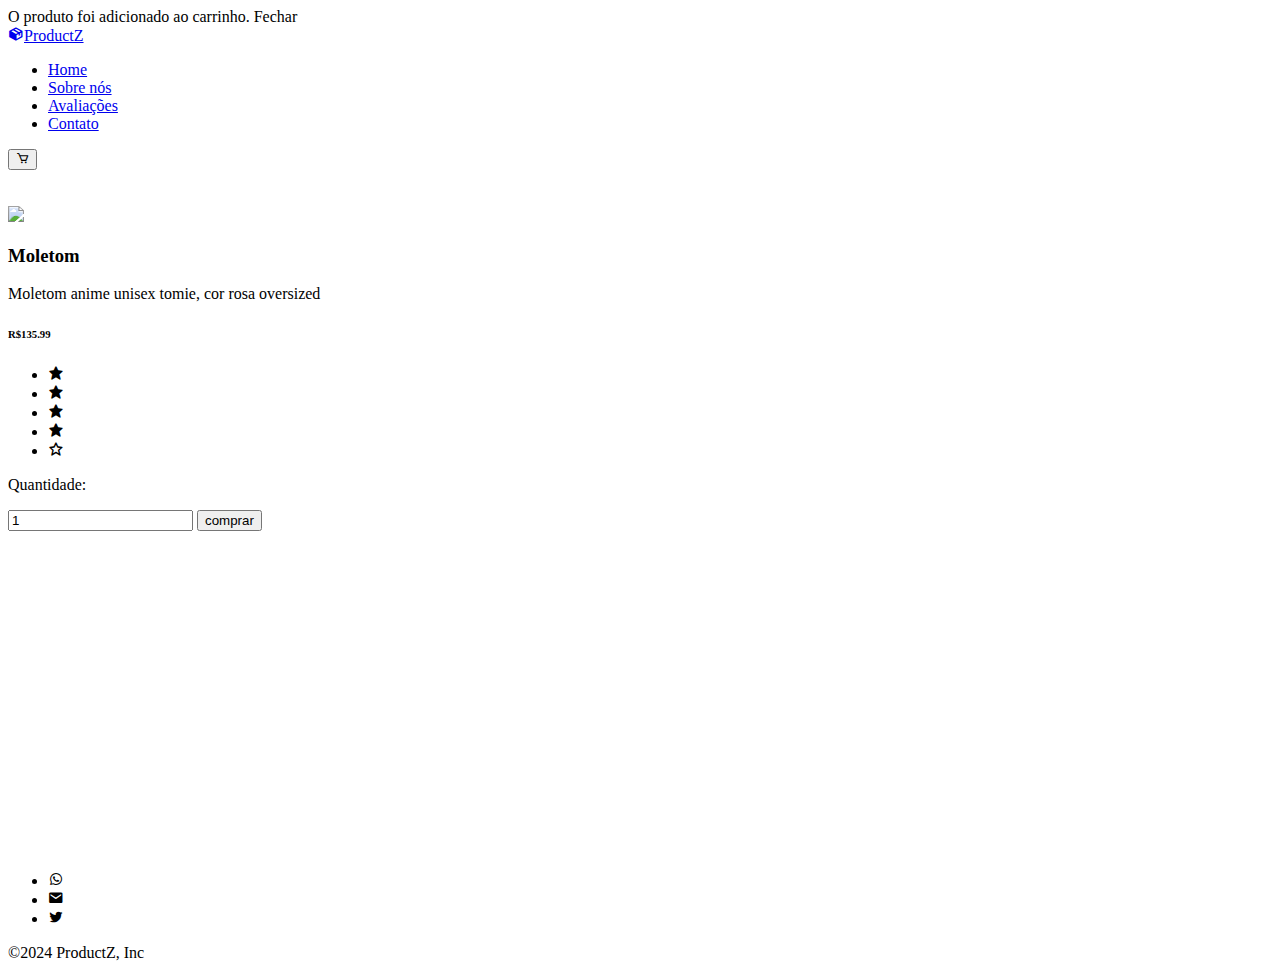
==== produto.html @ e1c55f01 "Create produto.html" ====
<!DOCTYPE html>
<html lang="en">
<head>
  <meta charset="UTF-8">
  <meta name="viewport" content="width=device-width, initial-scale=1.0">
  <link rel="stylesheet" href="style.css">
  <link rel="stylesheet" href="https://unpkg.com/boxicons@latest/css/boxicons.min.css">
  <link rel="apple-touch-icon" sizes="180x180" href="/apple-touch-icon.png">
  <link rel="icon" type="image/png" sizes="32x32" href="/favicon-32x32.png">
  <link rel="icon" type="image/png" sizes="16x16" href="/favicon-16x16.png">
  <link rel="shortcut icon" href="favicon.ico" type="image/x-icon">
  <link rel="manifest" href="/site.webmanifest">
  <title>Produtos</title>
</head>
<body>

<div id="mensagem" class="aba">O produto foi adicionado ao carrinho.<span onclick="fecharAba()"> Fechar</span></div>

<header>
  <a href="/index.html" class="logo"><i class='bx bxs-package'></i>ProductZ</a>
  <ul class="navegação">
    <li><a href="/index.html">Home</a></li>
    <li><a href="#">Sobre nós</a></li>
    <li><a href="#">Avaliações</a></li>
    <li><a href="#">Contato</a></li>
  </ul><!--Navegação-->

  
  <div class="header-icons">
    <span class="contadordeitens"></span>
    <div class="carrinhoaqui">
      
      <button class="butaocarrinho"> <i class='bx bx-cart' id="carrinho"></i> 
        <div class="itensnocarinho" id="itensNoCarrinho" style="display: none;">
          <div class="carrinho-conteudo"> <!-- Novo elemento div para conter os itens do carrinho -->
            <!-- Lista de itens no carrinho -->
            <ul id="listaItensCarrinho"></ul>
          </div>
          <div class="resumo-carrinho" style="display: none;">
            <ul id="listaItensCarrinhoResumo"></ul>
            <p id="subtotal"></p>
            <button id="botaoFinalizarCompra" style="display: none; ">Finalizar Compra</button>
          </div>
        </div>
      </button>
    </div>
  </div>

</header>


  
  
<br><br>
<div class="diaobo">
    <img class="imgs" src="/imgs/tomiePink.png">
    <h3>Moletom</h3>
    <p class="mol">Moletom anime unisex tomie, cor rosa oversized</p>
    <option class="nomeproduto" id="nome" value="Moletom" style="display: none;" >Moletom</option>
    <h6 class="reeco" value="135.99"> R$135.99</h6> 
    <option class="precoproduto" id="preco" value="135.99" style="display: none;">135.99</option>
    <ul>
      <li><i class="bx bxs-star"></i></li>
      <li><i class="bx bxs-star"></i></li>
      <li><i class="bx bxs-star"></i></li>
      <li><i class="bx bxs-star"></i></li>
      <li><i class="bx bx-star"></i></li>
    </ul>
  <p>Quantidade:</p>
  <input type="number" class="quantidade" value="1" min="1">
    <button class="botao">comprar</button>

</div>


  


<!-- Scripts JavaScript -->
   <script src="script.js"></script>
</body>
  <br></br>
  <br></br>
  <br></br>
  <br></br>
  <br></br>
  <br></br>
  <br></br>
  <br></br>
  
  
  <br></br>
  <footer>
       <ul>
        <li><i class='bx bxl-whatsapp' ></i></li>
        <li><i class='bx bxs-envelope' ></i>  </li>
        <li><i class='bx bxl-twitter'></i></li>
      </ul>
      <p>&copy;2024 ProductZ, Inc</p>

  </footer>
</html>
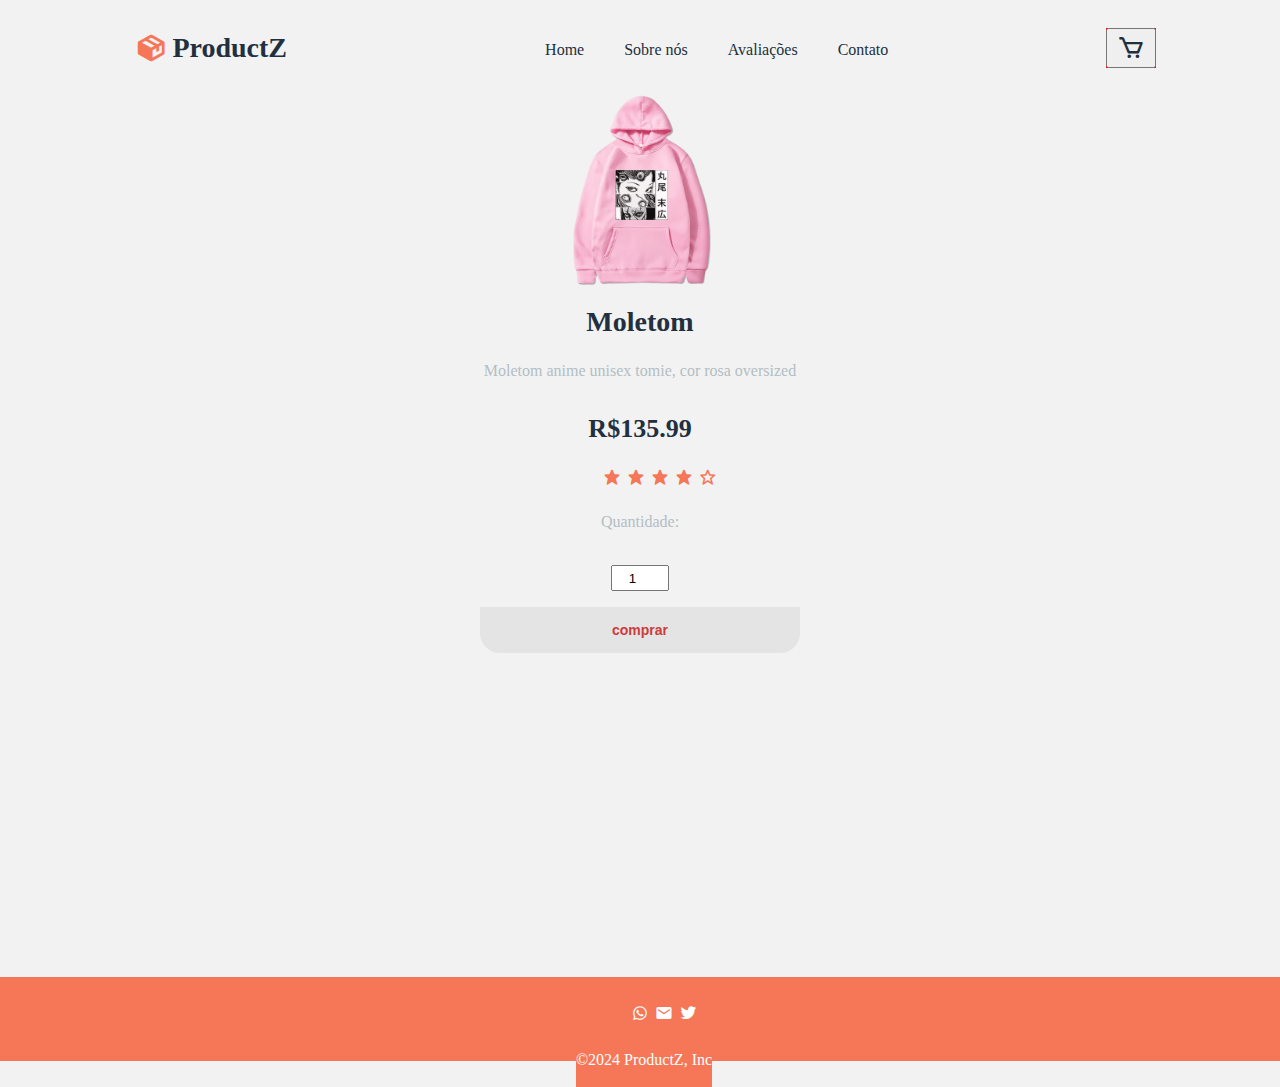
==== commit 45c66733: "Update produto.html" ====
--- a/produto.html
+++ b/produto.html
@@ -53,7 +53,7 @@
   
 <br><br>
 <div class="diaobo">
-    <img class="imgs" src="/imgs/tomiePink.png">
+    <img class="imgs" src="imgs/tomiePink.png">
     <h3>Moletom</h3>
     <p class="mol">Moletom anime unisex tomie, cor rosa oversized</p>
     <option class="nomeproduto" id="nome" value="Moletom" style="display: none;" >Moletom</option>
--- a/style.css
+++ b/style.css
@@ -0,0 +1,391 @@
+body{
+  padding: 0;
+  margin: 0;
+  font-family: Inter;
+  background: #f2f2f2;
+  list-style: none;
+}
+.contadordeitens{
+  color: #f57758;
+  background-color: #f2f2f2;
+}
+span{
+  background-color: #f57758;
+  text-decoration: underline;
+}
+
+.aba{
+    position: fixed;
+    bottom: 20px;
+    right: 20px;
+    background-color: #f57758;
+    color: #000000;
+    padding: 10px;
+    border-radius: 5px;
+    display: none;
+    z-index: 9999;
+    cursor: pointer;
+
+}
+header{
+  
+  position: relative;
+  width: 80%;
+  top: 20px;
+  right: 0;
+  left: 30px;
+  z-index: 1000;
+  display: flex;
+  align-items: center;
+  justify-content: space-between;
+  padding: 0px 8%;
+
+}
+
+.logo{
+  display: flex;
+  align-items: center;
+  color: #222f3e;
+  font-size: 28px;
+  font-weight: bold;
+}
+
+.logo i{
+  color: #f57758;
+  font-size: 32px;
+  margin-right: 5px;
+}
+
+.navegação{
+  display:flex;
+}
+
+.navegação a{
+  color: #222f3e;
+  font-size: 16px;
+  font-weight: 500;
+  margin: 0 20px;
+  transition: a .55s ease;
+}
+
+.navegação a:hover{
+  color:#f57758;
+}
+
+.header-icons{
+  display: flex;
+  align-items: center;
+}
+
+#menu{
+  font-size: 35px;
+  color: var(--text-color);
+  z-index: 10001;
+  cursor: pointer
+}
+
+.header-icons i{
+  color: #222f3e;
+  margin-right: 25px;
+  font-size: 28px;
+  cursor: pointer;
+  transition: all .5s ease;
+}
+
+.header-icons i:hover{
+  transform: translateY(-5px);
+  color: #f57758;
+}
+
+
+h3{
+  color: #222f3e;
+  text-align: center;
+  width: auto;
+  font-size: 28px;
+  margin: 0;
+  padding-top: 15px;
+}
+a{
+  text-decoration: none;
+}
+
+.galeria{
+  display: flex;
+  flex-wrap: wrap;
+  width: 100%;
+  justify-content: center;
+  align-items: center;
+  margin: 50px 0;
+}
+
+.conteudo{
+  width: 20%;
+  margin: 15px;
+  box-sizing: border-box;
+  float: left;
+  text-align: center;
+  border-radius: 20px;
+  cursor: pointer;
+  padding-top: 10px;
+  box-shadow: 0 14px 28px rgba(47, 47, 47, 0.25), 
+  0 10px 10px rgba(47, 47, 47, 0.25);
+  transition: .4s;
+  background: #f2f2f2;
+}
+
+.conteudo:hover{
+  box-shadow: 0 3px 6px rgba(47, 47, 47, 0.16),
+  0 3px 6px rgba(47, 47, 47, 0.23);
+  transform: translate(0px, -8px);
+}
+
+
+
+img{
+  width: 200px;
+  height: 200px;
+  text-align: center;
+  margin: 0 auto;
+  display: block;
+}
+
+.mol{
+  padding-left: 25px;
+  padding-right: 25px;
+}
+
+p{
+  align-items: center;
+  text-align: center;
+  color: #b2bec3;
+  padding: 8px 0px 18px 0px;
+}
+
+h6{
+  font-size: 26px;
+  text-align: center;
+  color: #222f3e;
+  margin: 0;
+}
+
+ul{
+  text-align: center;
+  list-style: none;
+  display: flex;
+  justify-content: center;
+  align-items: center;
+  padding-top: 0;
+}
+
+li{
+  padding-top: 5px;
+}
+
+.bx{
+  font-size: 18px;
+  margin: 3px;
+  transition: .4s;
+  color: #f57758;
+
+}
+
+.bxs-star{
+  color: #f57758;
+}
+
+.bxs-star-half{
+  color: #f57758;
+}
+
+.btn{
+  text-align: center;
+  font-weight: bold;
+  font-size: 14px;
+  padding: 15px;
+  color: #ce3b3b;
+  width: 100%;
+  border: 0;
+  outline: none;
+  cursor: pointer;
+  margin-top: 16px;
+  border-bottom-left-radius: 20px;
+  border-bottom-right-radius: 20px;
+  background: #e4e4e4;
+  transition: all 0.2s ease;
+}
+
+.btn:hover{
+  background-color: #f57758;
+
+}
+
+.btn:active{
+  background-color: #c6563a;
+}
+
+
+footer{
+    justify-items: center;
+    text-align: center;
+    margin: auto auto;
+    padding: 2px 4px;
+    position: absolute;
+    align-items: center;
+    justify-content: center;
+    width: 100%;
+    height: 80px;
+    background-color: #f57758;
+    flex-direction: column;
+}
+  
+
+
+
+footer p{
+  background-color: #f57758;
+  color:#fff;
+  padding-top: 10px;
+}
+
+footer li, footer ul, footer i{
+  background-color: #f57758;
+  color:#fff;
+}
+
+.bxl-whatsapp{
+  color: #fff;
+  font-size: 18px;
+}
+
+.bxs-envelope{
+  color: #fff;
+}
+
+.bxl-twitter{
+  color: #fff;
+  font-size: 19px;
+}
+
+.bxl-whatsapp:hover, .bxs-envelope:hover, .bxl-twitter:hover{
+  cursor: pointer;
+  transform: translateY(-4px);
+}
+
+@media(max-width:1000px){
+  .conteudo{
+    width: 45%;
+  }
+  footer{
+    width: 100%;
+  }
+}
+
+@media(max-width:750px){
+
+  .conteudo{
+    width: 100%;
+  }
+  footer{
+    width: 100%;
+  }
+}
+
+@media(max-width: 480px){
+  header{
+    width: 20%;
+  }
+
+  .galeria{
+    width: 100%;
+  }
+  footer{
+    width: 100%;
+  }
+
+  
+}
+
+.botao{
+  margin: 0 auto;
+  display: block;
+  text-align: center;
+  font-weight: bold;
+  font-size: 14px;
+  padding: 15px;
+  color: #ce3b3b;
+  width: 25%;
+  border: 0;
+  outline: none;
+  cursor: pointer;
+  margin-top: 16px;
+  border-bottom-left-radius: 20px;
+  border-bottom-right-radius: 20px;
+  background: #e4e4e4;
+  transition: all 0.2s ease;
+}
+
+.botao:hover{
+  background-color: #f57758;
+
+}
+
+.botao:active{
+  background-color: #c6563a;
+}
+input{
+  width: 50px;
+  height: 20px;
+  justify-items: center;
+  text-align: center;
+  align-items: center;
+  justify-content: center;
+}
+.diaobo{
+  justify-items: center;
+  text-align: center;
+  align-items: center;
+  justify-content: center;
+}
+
+
+.butaocarrinho{
+  height: 40px;
+  width: 50px;
+}
+.itensnocarinho{
+  border-radius: 20px;
+  border: red;
+  width: 100px;
+  height: 100px;
+}
+.listaItensCarrinho{
+  border-radius: 20px;
+  border: red;
+  width: 100px;
+  height: 100px;
+}
+.carrinhoaqui{
+  background-color: red;
+}
+
+.itensnocarinho {
+  width: 600px;
+  height: 500px;
+  position: fixed; /* Alterado de absolute para fixed para garantir que o carrinho permaneça na mesma posição mesmo com a rolagem */
+  top: 80px; /* Ajuste a posição conforme necessário */
+  right: 20px; /* Ajuste a posição conforme necessário */
+  background-color: white;
+  border: 1px solid #ccc;
+  padding: 10px;
+  border-radius: 5px;
+  box-shadow: 0 2px 5px rgba(0, 0, 0, 0.1);
+  z-index: 999; /* Certifique-se de que o carrinho esteja acima de outros elementos */
+  display: none; /* Inicialmente oculto */
+}
+
+.itensnocarinho .carrinho-conteudo {
+  max-height: 200px; /* Altura máxima para rolagem */
+  overflow-y: auto; /* Adiciona rolagem vertical caso a lista de itens seja maior que a altura máxima */
+}
+
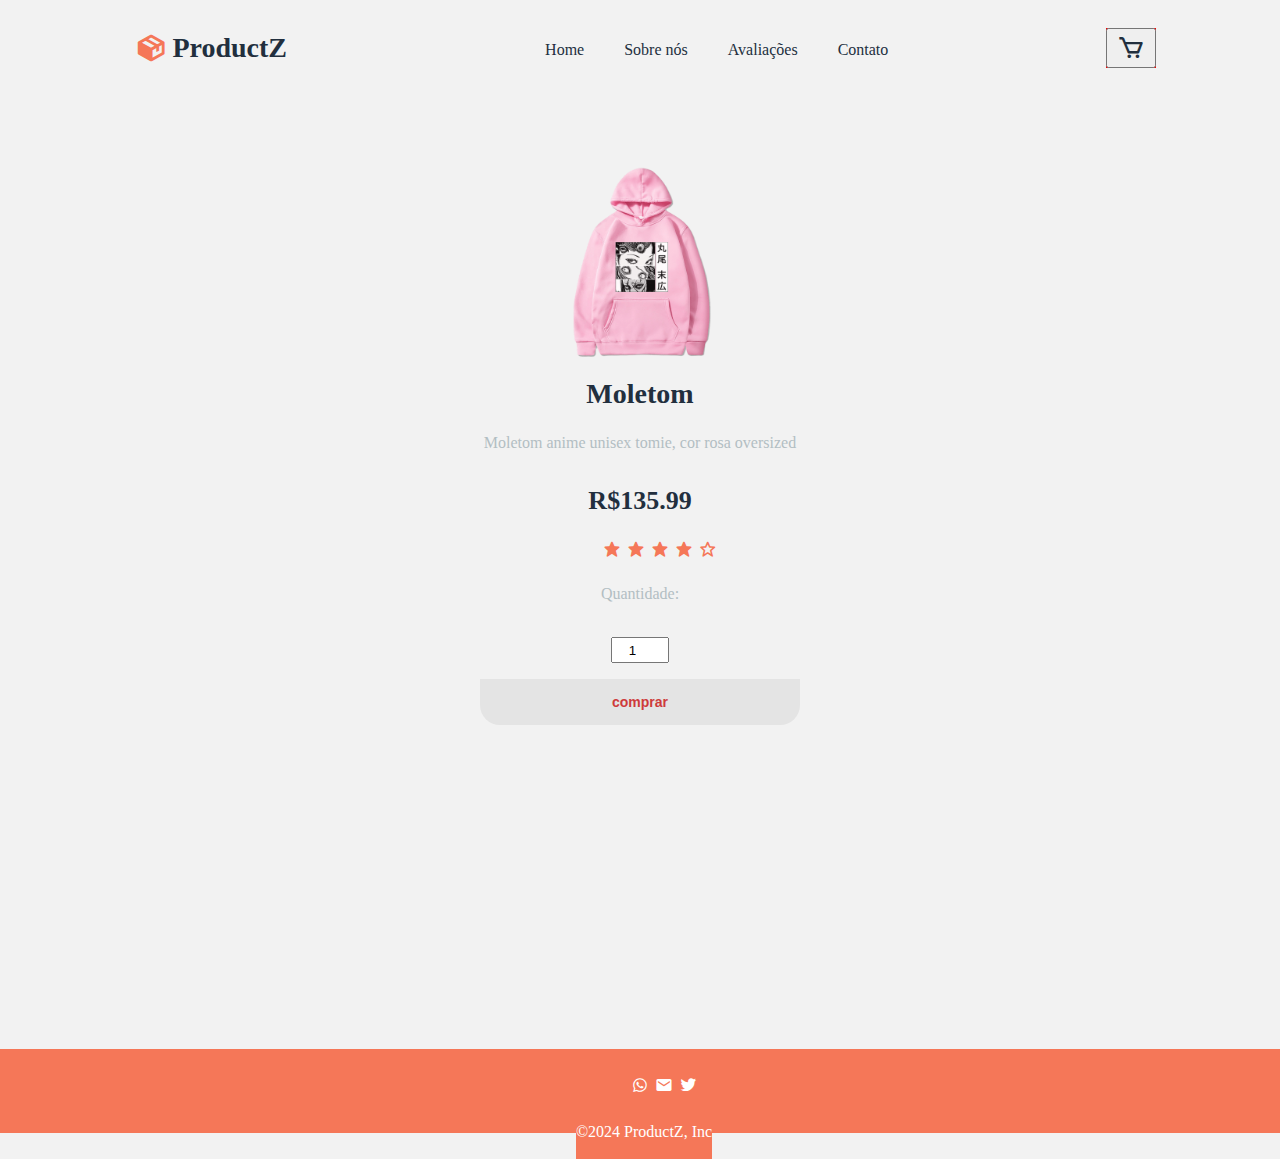
==== commit 8dca5254: "Update produto.html" ====
--- a/produto.html
+++ b/produto.html
@@ -17,9 +17,9 @@
 <div id="mensagem" class="aba">O produto foi adicionado ao carrinho.<span onclick="fecharAba()"> Fechar</span></div>
 
 <header>
-  <a href="/index.html" class="logo"><i class='bx bxs-package'></i>ProductZ</a>
+  <a href="index.html" class="logo"><i class='bx bxs-package'></i>ProductZ</a>
   <ul class="navegação">
-    <li><a href="/index.html">Home</a></li>
+    <li><a href="index.html">Home</a></li>
     <li><a href="#">Sobre nós</a></li>
     <li><a href="#">Avaliações</a></li>
     <li><a href="#">Contato</a></li>
@@ -38,7 +38,7 @@
           </div>
           <div class="resumo-carrinho" style="display: none;">
             <ul id="listaItensCarrinhoResumo"></ul>
-            <p id="subtotal"></p>
+            <p class="subtotal" id="subtotal"></p>
             <button id="botaoFinalizarCompra" style="display: none; ">Finalizar Compra</button>
           </div>
         </div>
@@ -50,8 +50,9 @@
 
 
   
-  
-<br><br>
+  <br></br>
+  <br></br>
+  <br><br>
 <div class="diaobo">
     <img class="imgs" src="imgs/tomiePink.png">
     <h3>Moletom</h3>
--- a/style.css
+++ b/style.css
@@ -389,3 +389,12 @@
   overflow-y: auto; /* Adiciona rolagem vertical caso a lista de itens seja maior que a altura máxima */
 }
 
+#listaItensCarrinho img {
+  max-width: 100px; /* Defina a largura máxima desejada para a imagem */
+  max-height: 100px; /* Defina a altura máxima desejada para a imagem */
+}
+
+.subtotal{
+  color: #5aaa5a;
+}
+
